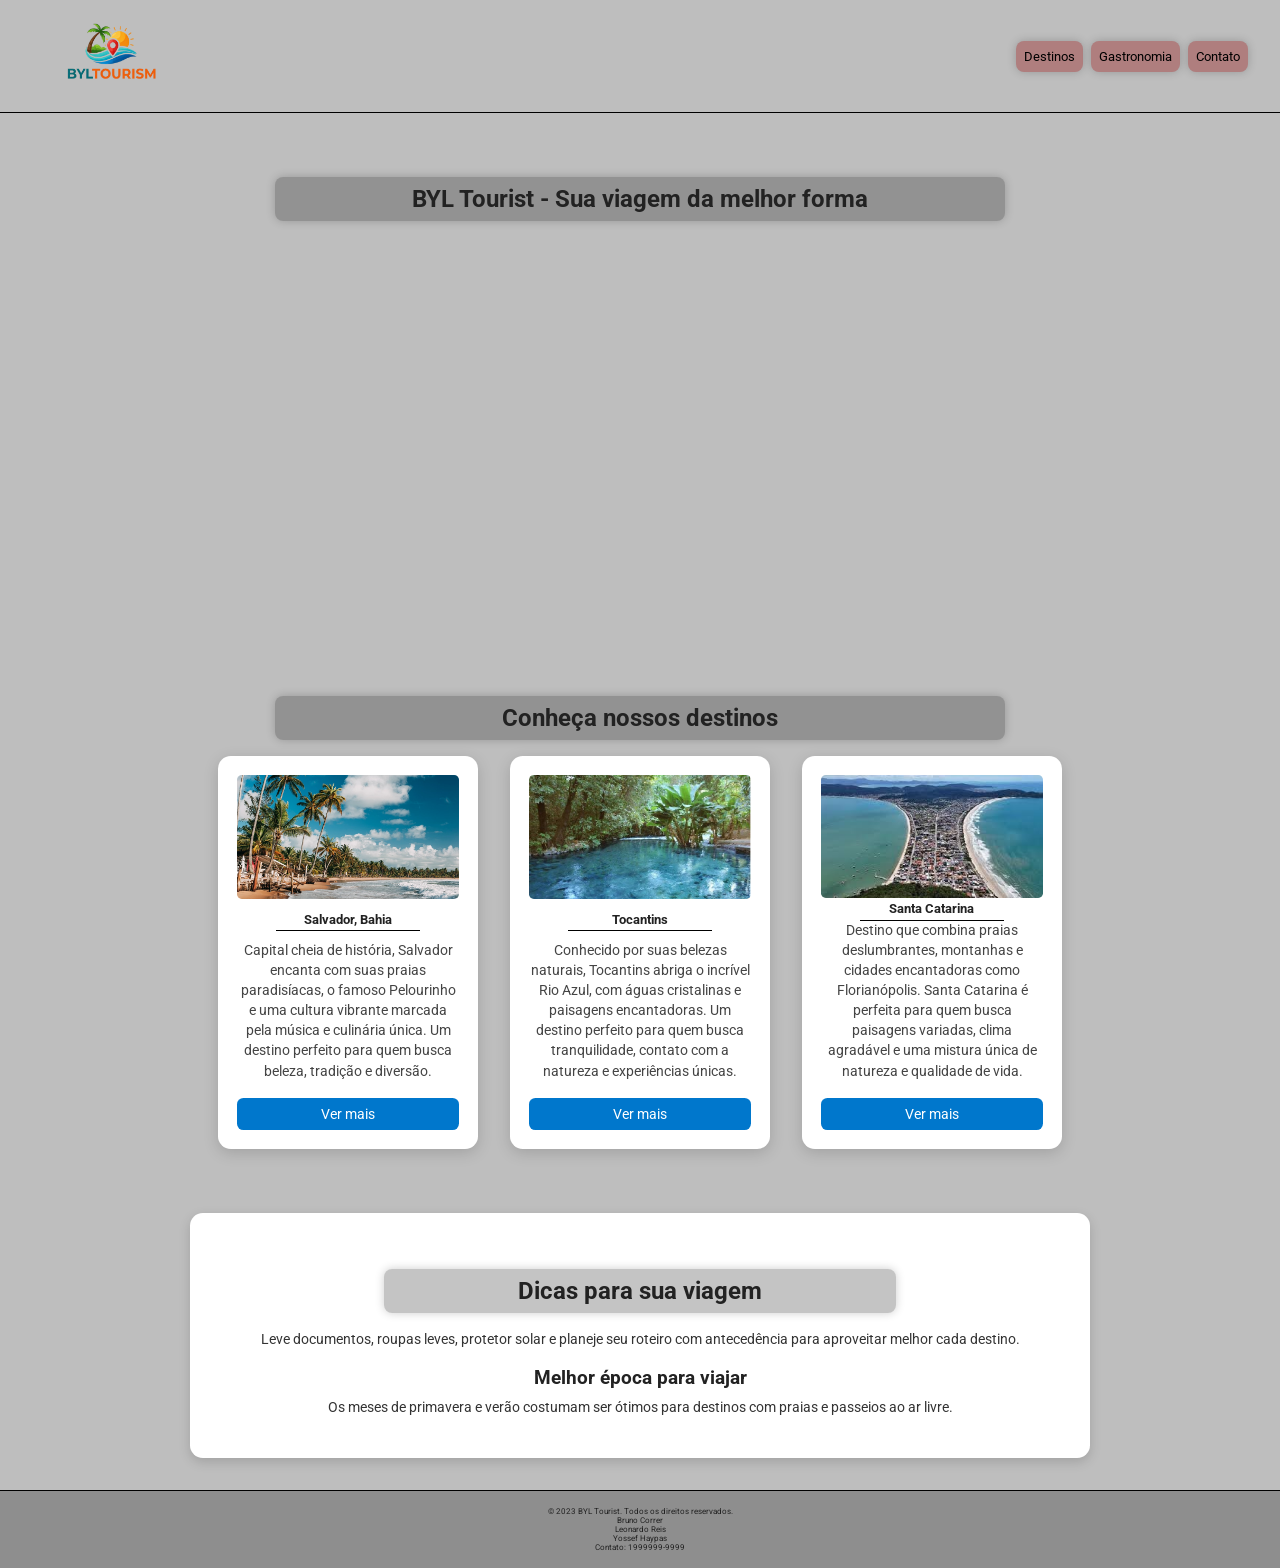
==== docs/index.html @ 33dbf090 "facilitando o deploy" ====
<!DOCTYPE html>
<html lang="en">
<head>
    <meta charset="UTF-8">
    <meta name="viewport" content="width=device-width, initial-scale=1.0">
    <title></title>
    <link rel="stylesheet" href="../base-css/reset.css">
    <link rel="stylesheet" href="../base-css/variavel.css">
    <link rel="stylesheet" href="styles.css">
    <link href="https://fonts.googleapis.com/css2?family=Roboto&display=swap" rel="stylesheet">
</head>
<body>
    <header>
        <div class="header">
            <a href="index.html"><img class="logo" src="../assets/logobyl-removebg-preview.png" alt="Logo do site"></a>
            <nav class="nav-place">
                <a class="link" href="#">Destinos</a>
                <a href="#" class="link">Gastronomia</a>
                <a href="#" class="link">Contato</a>
            </nav>
        </div>
    </header>
    <main class="main-container">
        <section class="container-one">
            <h1>BYL Tourist - Sua viagem da melhor forma</h1>
            <iframe class="video-yt" width="560" height="315" src="https://www.youtube.com/embed/yeukgKerfqM?si=RCEkjH_54XPxc_xD" title="YouTube video player" frameborder="0" allow="accelerometer; autoplay; clipboard-write; encrypted-media; gyroscope; picture-in-picture; web-share" referrerpolicy="strict-origin-when-cross-origin" allowfullscreen></iframe>
        </section>
        <section class="container-two">
            <h2>Conheça nossos destinos</h2>
            <div class="cards">
                <div class="card">
                    <img class="bahia-img" src="../assets/bahia.jpg" alt="Imagem de Salvador, Bahia">
                    <h5>Salvador, Bahia</h5>
                    <p>Capital cheia de história, Salvador encanta com suas praias paradisíacas, o famoso Pelourinho e uma cultura vibrante
                         marcada pela música e culinária única. Um destino perfeito para quem busca beleza, tradição e diversão.</p>
                         <a href="#">Ver mais</a>
                </div>
                <div class="card">
                    <img class="bahia-img" src="../assets/tocantins.jpg" alt="Imagem de tocantins">
                    <h5>Tocantins</h5>
                    <p>Conhecido por suas belezas naturais, Tocantins abriga o incrível Rio Azul, com águas cristalinas e paisagens encantadoras. Um destino perfeito para quem busca tranquilidade, contato com a natureza e experiências únicas.</p>
                        <a href="#">Ver mais</a>
                </div>
                <div class="card">
                    <img class="bahia-img" src="../assets/sc.jpg" alt="Imagem de Santa Catarina">
                    <h5>Santa Catarina</h5>
                    <p>Destino que combina praias deslumbrantes, montanhas e cidades encantadoras como Florianópolis. Santa Catarina é perfeita para quem busca paisagens variadas, clima agradável e uma mistura única de natureza e qualidade de vida.</p>
                        <a href="#">Ver mais</a>
                </div>
            </div>
        </section>
         <aside class="travel-aside">
            <h2>Dicas para sua viagem</h2>
            <p>Leve documentos, roupas leves, protetor solar e planeje seu roteiro com antecedência para aproveitar melhor cada destino.</p>

            <h3>Melhor época para viajar</h3>
            <p>Os meses de primavera e verão costumam ser ótimos para destinos com praias e passeios ao ar livre.</p>
            </aside>
    </main>
    <footer>
        <ul>
            <li>&copy; 2023 BYL Tourist. Todos os direitos reservados.</li>
            <li>Bruno Correr</li>
            <li>Leonardo Reis</li>
            <li>Yossef Haypas</li>
            <li>Contato: 1999999-9999</li>
        </ul>
    </footer>

</body>
</html>
---- docs/styles.css ----
body {
    background-color: rgba(0, 0, 0, 0.253);
    font-family: "Roboto", sans-serif;
}

/* HEADER */
header {
    border-bottom: 0.1rem solid black;
}

.header {
    display: flex;
    justify-content: space-between;
    align-items: center;
    margin: auto;
    width: 95%;
}

/* LOGO */
.logo {
    width: 10rem;
    height: 7rem;
}

/* NAV */
.nav-place {
    display: flex;
    gap: 0.5rem;
}

.link {
    background-color: rgb(175, 126, 126);
    padding: 0.5rem;
    color: black;
    border-radius: 0.5rem;
    font-size: 0.8rem;
    text-decoration: none;
    box-shadow: 0 0 10px rgba(0,0,0,0.2);
}

.link:hover {
    background-color: rgba(0, 0, 0, 0.61);
    color: white;
    transition: 0.4s;
}

/* TÍTULO */
h1, h2 {
    text-align: center;
    background-color: rgba(3, 0, 0, 0.233);
    width: 60%;
    margin: 2rem auto;
    border-radius: 0.5rem;
    padding: 0.5rem;
        box-shadow: 0 0 10px rgba(0,0,0,0.2);
}

/* SECTION 1 */
.container-one {
    padding: 2rem;
    margin: auto;
}

/* VÍDEO CENTRALIZADO E RESPONSIVO */
.video-yt {
    display: block;
    margin: 2rem auto;
    width: 80%;
    max-width: 900px;
    aspect-ratio: 16 / 9;
    border-radius: 0.5rem;
}

/* SECTION 2 */
.container-two {
    width: 95%;
    margin: auto;
    padding: 2rem 0;
}

/* TÍTULO SECTION */
.container-two h2 {
    margin-bottom: 1rem;
}

/* CONTAINER DOS CARDS */
.cards {
    display: flex;
    gap: 2rem;
    justify-content: center;
    flex-wrap: wrap;
}

/* CARD */
.card {
    width: 260px;
    min-height: 350px;
    background-color: white;
    border-radius: 0.8rem;
    padding: 1.2rem;
    box-shadow: 0 4px 15px rgba(0,0,0,0.15);
    display: flex;
    flex-direction: column;
}

/* EFEITO HOVER */
.card:hover {
    transform: scale(1.02);
    transition: 0.3s;
}
.bahia-img {
    border-radius: 0.3rem;
}
h5 {
    text-align: center;
    margin: auto;
    border-bottom: 0.1rem solid black;
    width: 65%;
    padding: 0.2rem;
}
p {
    font-size: 0.9rem;
    color: #444;
    line-height: 1.4;
    margin-bottom: 1rem;
    text-align: center;
}
.card a {
    text-decoration: none;
    background-color: #0077cc;
    color: white;
    padding: 0.5rem;
    border-radius: 0.4rem;
    text-align: center;
    font-size: 0.85rem;
}
.travel-aside {
    width: 90%;
    max-width: 900px;
    margin: 2rem auto;
    background-color: white;
    padding: 1.5rem;
    border-radius: 0.8rem;
    box-shadow: 0 4px 12px rgba(0, 0, 0, 0.15);
}

.travel-aside h2 {
    margin-bottom: 1rem;
}

.travel-aside h3 {
    margin-top: 1rem;
    margin-bottom: 0.5rem;
    text-align: center;
}

.travel-aside p {
    line-height: 1.5;
    color: #333;
}
footer {
    background-color: rgba(0, 0, 0, 0.253);
    font-size: 0.5rem;
    text-align: center;
    padding: 1rem;
    margin-top: 2rem;
    border-top: 0.1rem solid black;
}
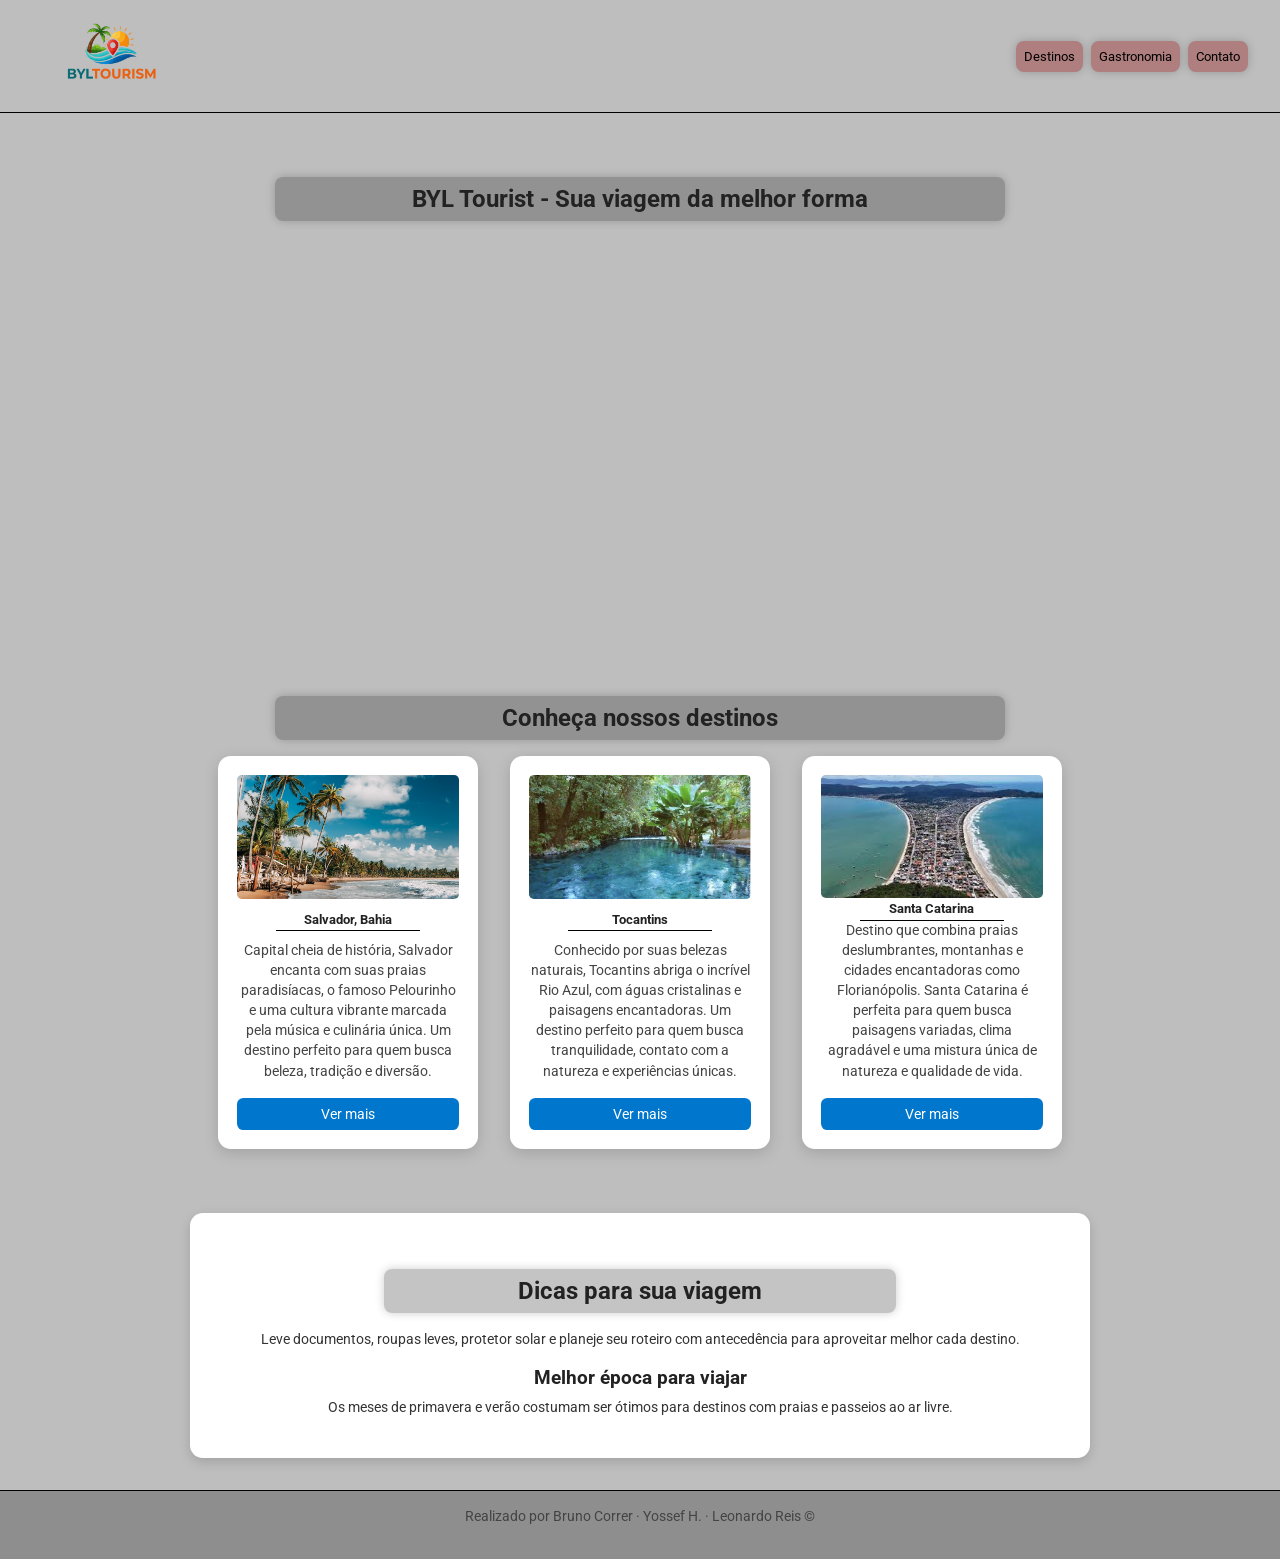
==== commit f3884dd5: "atualizando" ====
--- a/docs/index.html
+++ b/docs/index.html
@@ -1,22 +1,23 @@
 <!DOCTYPE html>
-<html lang="en">
+<html lang="pt-br">
 <head>
     <meta charset="UTF-8">
     <meta name="viewport" content="width=device-width, initial-scale=1.0">
-    <title></title>
+    <title>Home · BYL Tourism</title>
     <link rel="stylesheet" href="../base-css/reset.css">
     <link rel="stylesheet" href="../base-css/variavel.css">
     <link rel="stylesheet" href="styles.css">
+    <link rel="icon" href="assets/logobyl-removebg-preview.png" type="image/png">
     <link href="https://fonts.googleapis.com/css2?family=Roboto&display=swap" rel="stylesheet">
 </head>
 <body>
     <header>
         <div class="header">
-            <a href="index.html"><img class="logo" src="../assets/logobyl-removebg-preview.png" alt="Logo do site"></a>
+            <a href="index.html"><img class="logo" src="assets/logobyl-removebg-preview.png" alt="Logo do site"></a>
             <nav class="nav-place">
                 <a class="link" href="#">Destinos</a>
                 <a href="#" class="link">Gastronomia</a>
-                <a href="#" class="link">Contato</a>
+                <a href="contato.html" class="link">Contato</a>
             </nav>
         </div>
     </header>
@@ -29,20 +30,20 @@
             <h2>Conheça nossos destinos</h2>
             <div class="cards">
                 <div class="card">
-                    <img class="bahia-img" src="../assets/bahia.jpg" alt="Imagem de Salvador, Bahia">
+                    <img class="bahia-img" src="assets/bahia.jpg" alt="Imagem de Salvador, Bahia">
                     <h5>Salvador, Bahia</h5>
                     <p>Capital cheia de história, Salvador encanta com suas praias paradisíacas, o famoso Pelourinho e uma cultura vibrante
                          marcada pela música e culinária única. Um destino perfeito para quem busca beleza, tradição e diversão.</p>
                          <a href="#">Ver mais</a>
                 </div>
                 <div class="card">
-                    <img class="bahia-img" src="../assets/tocantins.jpg" alt="Imagem de tocantins">
+                    <img class="bahia-img" src="assets/tocantins.jpg" alt="Imagem de tocantins">
                     <h5>Tocantins</h5>
                     <p>Conhecido por suas belezas naturais, Tocantins abriga o incrível Rio Azul, com águas cristalinas e paisagens encantadoras. Um destino perfeito para quem busca tranquilidade, contato com a natureza e experiências únicas.</p>
                         <a href="#">Ver mais</a>
                 </div>
                 <div class="card">
-                    <img class="bahia-img" src="../assets/sc.jpg" alt="Imagem de Santa Catarina">
+                    <img class="bahia-img" src="assets/sc.jpg" alt="Imagem de Santa Catarina">
                     <h5>Santa Catarina</h5>
                     <p>Destino que combina praias deslumbrantes, montanhas e cidades encantadoras como Florianópolis. Santa Catarina é perfeita para quem busca paisagens variadas, clima agradável e uma mistura única de natureza e qualidade de vida.</p>
                         <a href="#">Ver mais</a>
@@ -57,15 +58,10 @@
             <p>Os meses de primavera e verão costumam ser ótimos para destinos com praias e passeios ao ar livre.</p>
             </aside>
     </main>
-    <footer>
-        <ul>
-            <li>&copy; 2023 BYL Tourist. Todos os direitos reservados.</li>
-            <li>Bruno Correr</li>
-            <li>Leonardo Reis</li>
-            <li>Yossef Haypas</li>
-            <li>Contato: 1999999-9999</li>
-        </ul>
+   <footer class="footer">
+        <p class="footer-texte">
+            Realizado por <span class="footer-names">  Bruno Correr · Yossef H. · Leonardo Reis</span> © 
+        </p>
     </footer>
-
 </body>
 </html>
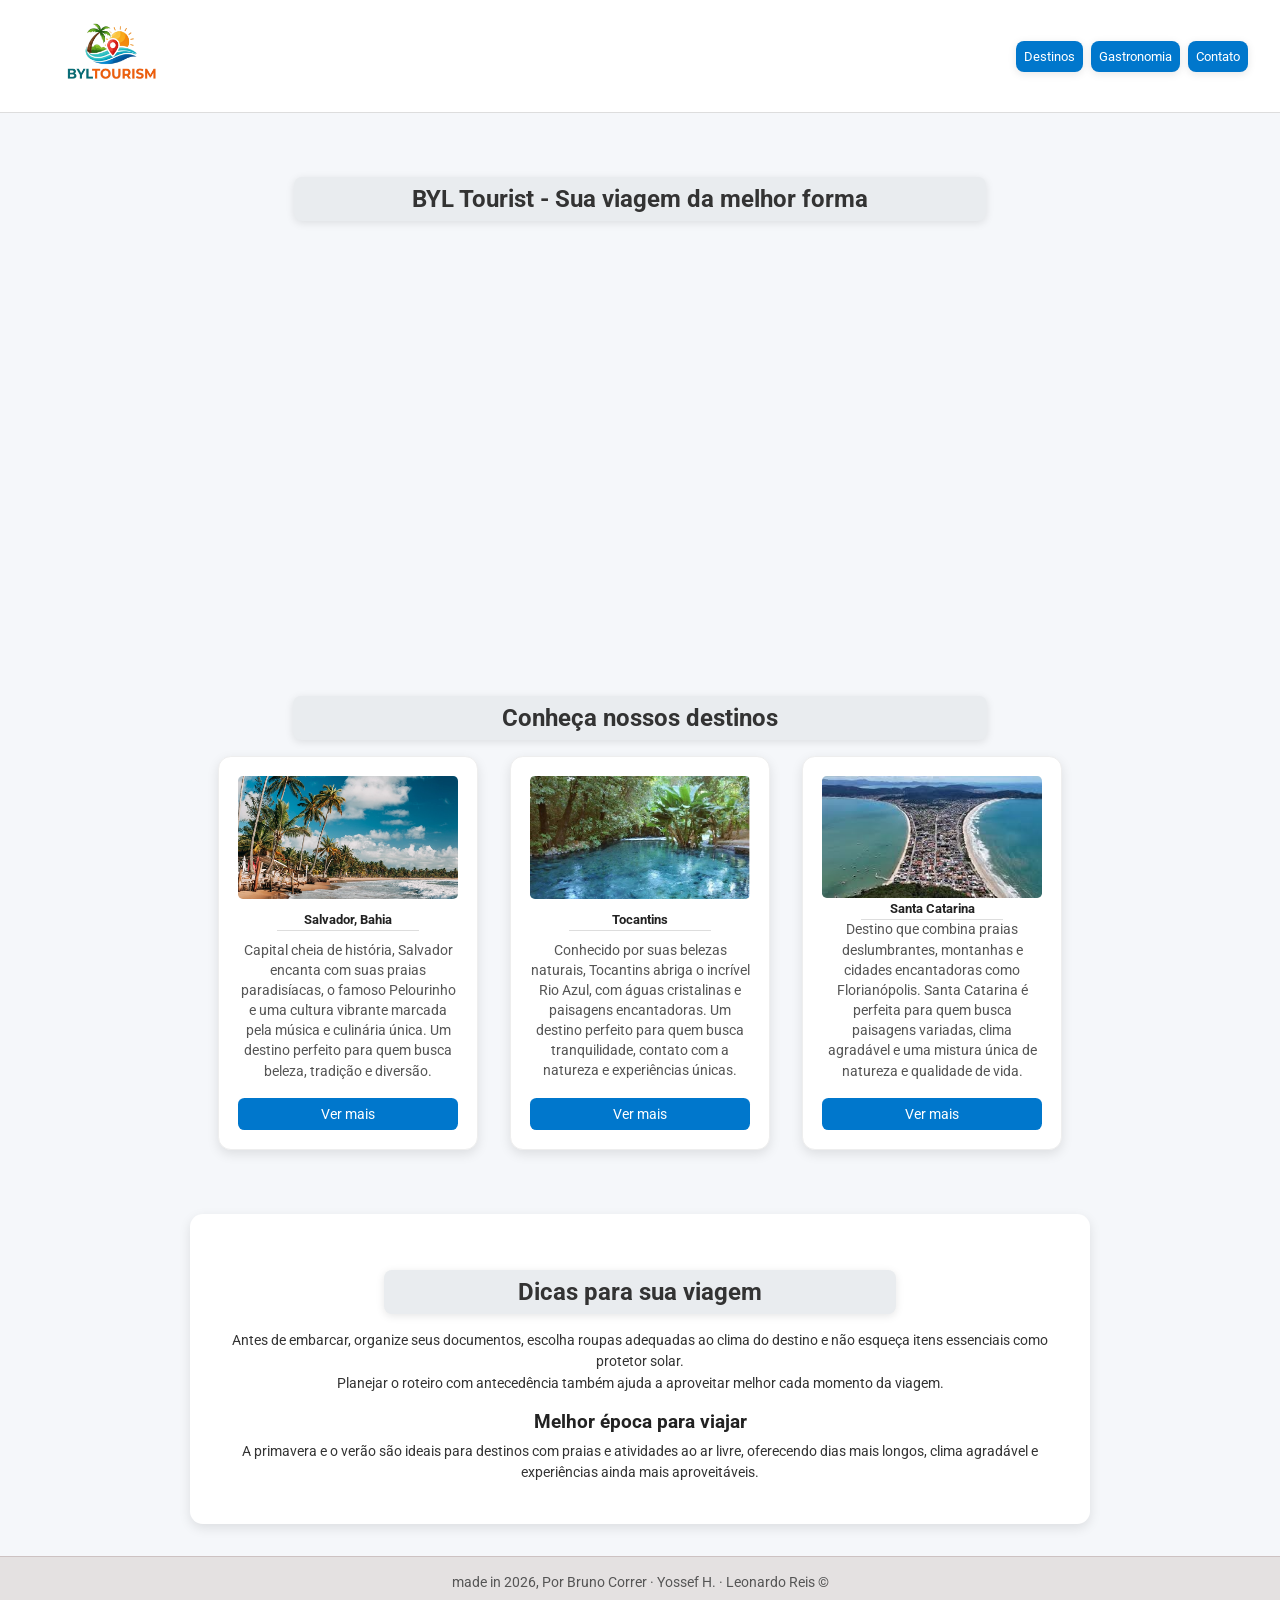
==== commit 4cc51386: "Mudanças no Index.contato e style. mais bonito e claro" ====
--- a/docs/index.html
+++ b/docs/index.html
@@ -52,15 +52,13 @@
         </section>
          <aside class="travel-aside">
             <h2>Dicas para sua viagem</h2>
-            <p>Leve documentos, roupas leves, protetor solar e planeje seu roteiro com antecedência para aproveitar melhor cada destino.</p>
-
-            <h3>Melhor época para viajar</h3>
-            <p>Os meses de primavera e verão costumam ser ótimos para destinos com praias e passeios ao ar livre.</p>
+            <p> Antes de embarcar, organize seus documentos, escolha roupas adequadas ao clima do destino e não esqueça itens essenciais como protetor solar.<br> Planejar o roteiro com antecedência também ajuda a aproveitar melhor cada momento da viagem.<h3>Melhor época para viajar</h3>
+            <p>A primavera e o verão são ideais para destinos com praias e atividades ao ar livre, oferecendo dias mais longos, clima agradável e experiências ainda mais aproveitáveis.</p>
             </aside>
     </main>
    <footer class="footer">
         <p class="footer-texte">
-            Realizado por <span class="footer-names">  Bruno Correr · Yossef H. · Leonardo Reis</span> © 
+            made in <span class="footer-names">  2026, Por Bruno Correr · Yossef H. · Leonardo Reis</span> © 
         </p>
     </footer>
 </body>
--- a/docs/styles.css
+++ b/docs/styles.css
@@ -1,11 +1,11 @@
 body {
-    background-color: rgba(0, 0, 0, 0.253);
+    background-color: #f5f7fa;
     font-family: "Roboto", sans-serif;
 }
 
-/* HEADER */
 header {
-    border-bottom: 0.1rem solid black;
+    background-color: white;
+    border-bottom: 1px solid #ddd;
 }
 
 .header {
@@ -16,52 +16,47 @@
     width: 95%;
 }
 
-/* LOGO */
 .logo {
     width: 10rem;
     height: 7rem;
 }
 
-/* NAV */
 .nav-place {
     display: flex;
     gap: 0.5rem;
 }
 
 .link {
-    background-color: rgb(175, 126, 126);
-    padding: 0.5rem;
-    color: black;
+    background-color: #0077cc;
+    padding: 0.5rem;
+    color: white;
     border-radius: 0.5rem;
     font-size: 0.8rem;
     text-decoration: none;
-    box-shadow: 0 0 10px rgba(0,0,0,0.2);
+    box-shadow: 0 2px 8px rgba(0,0,0,0.1);
 }
 
 .link:hover {
-    background-color: rgba(0, 0, 0, 0.61);
-    color: white;
-    transition: 0.4s;
-}
-
-/* TÍTULO */
+    background-color: #005fa3;
+    transition: 0.3s;
+}
+
 h1, h2 {
     text-align: center;
-    background-color: rgba(3, 0, 0, 0.233);
+    background-color: #e9ecef;
     width: 60%;
     margin: 2rem auto;
     border-radius: 0.5rem;
     padding: 0.5rem;
-        box-shadow: 0 0 10px rgba(0,0,0,0.2);
-}
-
-/* SECTION 1 */
+    color: #333;
+    box-shadow: 0 2px 8px rgba(0,0,0,0.1);
+}
+
 .container-one {
     padding: 2rem;
     margin: auto;
 }
 
-/* VÍDEO CENTRALIZADO E RESPONSIVO */
 .video-yt {
     display: block;
     margin: 2rem auto;
@@ -71,19 +66,16 @@
     border-radius: 0.5rem;
 }
 
-/* SECTION 2 */
 .container-two {
     width: 95%;
     margin: auto;
     padding: 2rem 0;
 }
 
-/* TÍTULO SECTION */
 .container-two h2 {
     margin-bottom: 1rem;
 }
 
-/* CONTAINER DOS CARDS */
 .cards {
     display: flex;
     gap: 2rem;
@@ -91,40 +83,43 @@
     flex-wrap: wrap;
 }
 
-/* CARD */
 .card {
     width: 260px;
     min-height: 350px;
-    background-color: white;
+    background-color: #ffffff;
     border-radius: 0.8rem;
     padding: 1.2rem;
-    box-shadow: 0 4px 15px rgba(0,0,0,0.15);
+    box-shadow: 0 4px 12px rgba(0,0,0,0.1);
     display: flex;
     flex-direction: column;
-}
-
-/* EFEITO HOVER */
+    border: 1px solid #eee;
+}
+
 .card:hover {
     transform: scale(1.02);
     transition: 0.3s;
 }
+
 .bahia-img {
     border-radius: 0.3rem;
 }
+
 h5 {
     text-align: center;
     margin: auto;
-    border-bottom: 0.1rem solid black;
+    border-bottom: 1px solid #ddd;
     width: 65%;
     padding: 0.2rem;
 }
+
 p {
     font-size: 0.9rem;
-    color: #444;
+    color: #555;
     line-height: 1.4;
     margin-bottom: 1rem;
     text-align: center;
 }
+
 .card a {
     text-decoration: none;
     background-color: #0077cc;
@@ -134,14 +129,15 @@
     text-align: center;
     font-size: 0.85rem;
 }
+
 .travel-aside {
     width: 90%;
     max-width: 900px;
     margin: 2rem auto;
-    background-color: white;
+    background-color: #ffffff;
     padding: 1.5rem;
     border-radius: 0.8rem;
-    box-shadow: 0 4px 12px rgba(0, 0, 0, 0.15);
+    box-shadow: 0 4px 12px rgba(0, 0, 0, 0.1);
 }
 
 .travel-aside h2 {
@@ -158,11 +154,92 @@
     line-height: 1.5;
     color: #333;
 }
+
 footer {
-    background-color: rgba(0, 0, 0, 0.253);
-    font-size: 0.5rem;
+    background-color: #e4e1e1;
+    font-size: 0.6rem;
     text-align: center;
     padding: 1rem;
     margin-top: 2rem;
-    border-top: 0.1rem solid black;
+    border-top: 1px solid #cdc2c2;
+    color: #555;
+}
+
+.main-container {
+    width: 95%;
+    margin: auto;
+}
+
+.container {
+    display: flex;
+    justify-content: center;
+    align-items: center;
+}
+
+.contact-form {
+    background-color: #ffffff;
+    padding: 2rem;
+    border-radius: 0.8rem;
+    box-shadow: 0 4px 12px rgba(0,0,0,0.1);
+    width: 100%;
+    max-width: 700px;
+}
+
+.row {
+    display: flex;
+    gap: 1rem;
+    margin-bottom: 1rem;
+}
+
+.field {
+    display: flex;
+    flex-direction: column;
+    flex: 1;
+}
+
+input, select, textarea {
+    padding: 0.5rem;
+    border-radius: 0.4rem;
+    border: 1px solid #ccc;
+    background-color: #f9f9f9;
+}
+
+.radio-group {
+    display: flex;
+    gap: 1rem;
+    margin-top: 0.3rem;
+}
+
+/* BOTÕES AJUSTADOS */
+.actions {
+    display: flex;
+    justify-content: flex-end;
+    gap: 1rem;
+    margin-top: 1.5rem;
+}
+.btn-reset,
+.btn-submit {
+    padding: 0.4rem 1rem;
+    border-radius: 0.4rem;
+    border: none;
+    cursor: pointer;
+    font-size: 0.8rem;
+    transition: 0.3s;
+}
+.btn-reset {
+    background-color: #e0e0e0;
+    color: #333;
+}
+
+.btn-reset:hover {
+    background-color: #cfcfcf;
+}
+
+.btn-submit {
+    background-color: #0077cc;
+    color: white;
+}
+
+.btn-submit:hover {
+    background-color: #005fa3;
 }
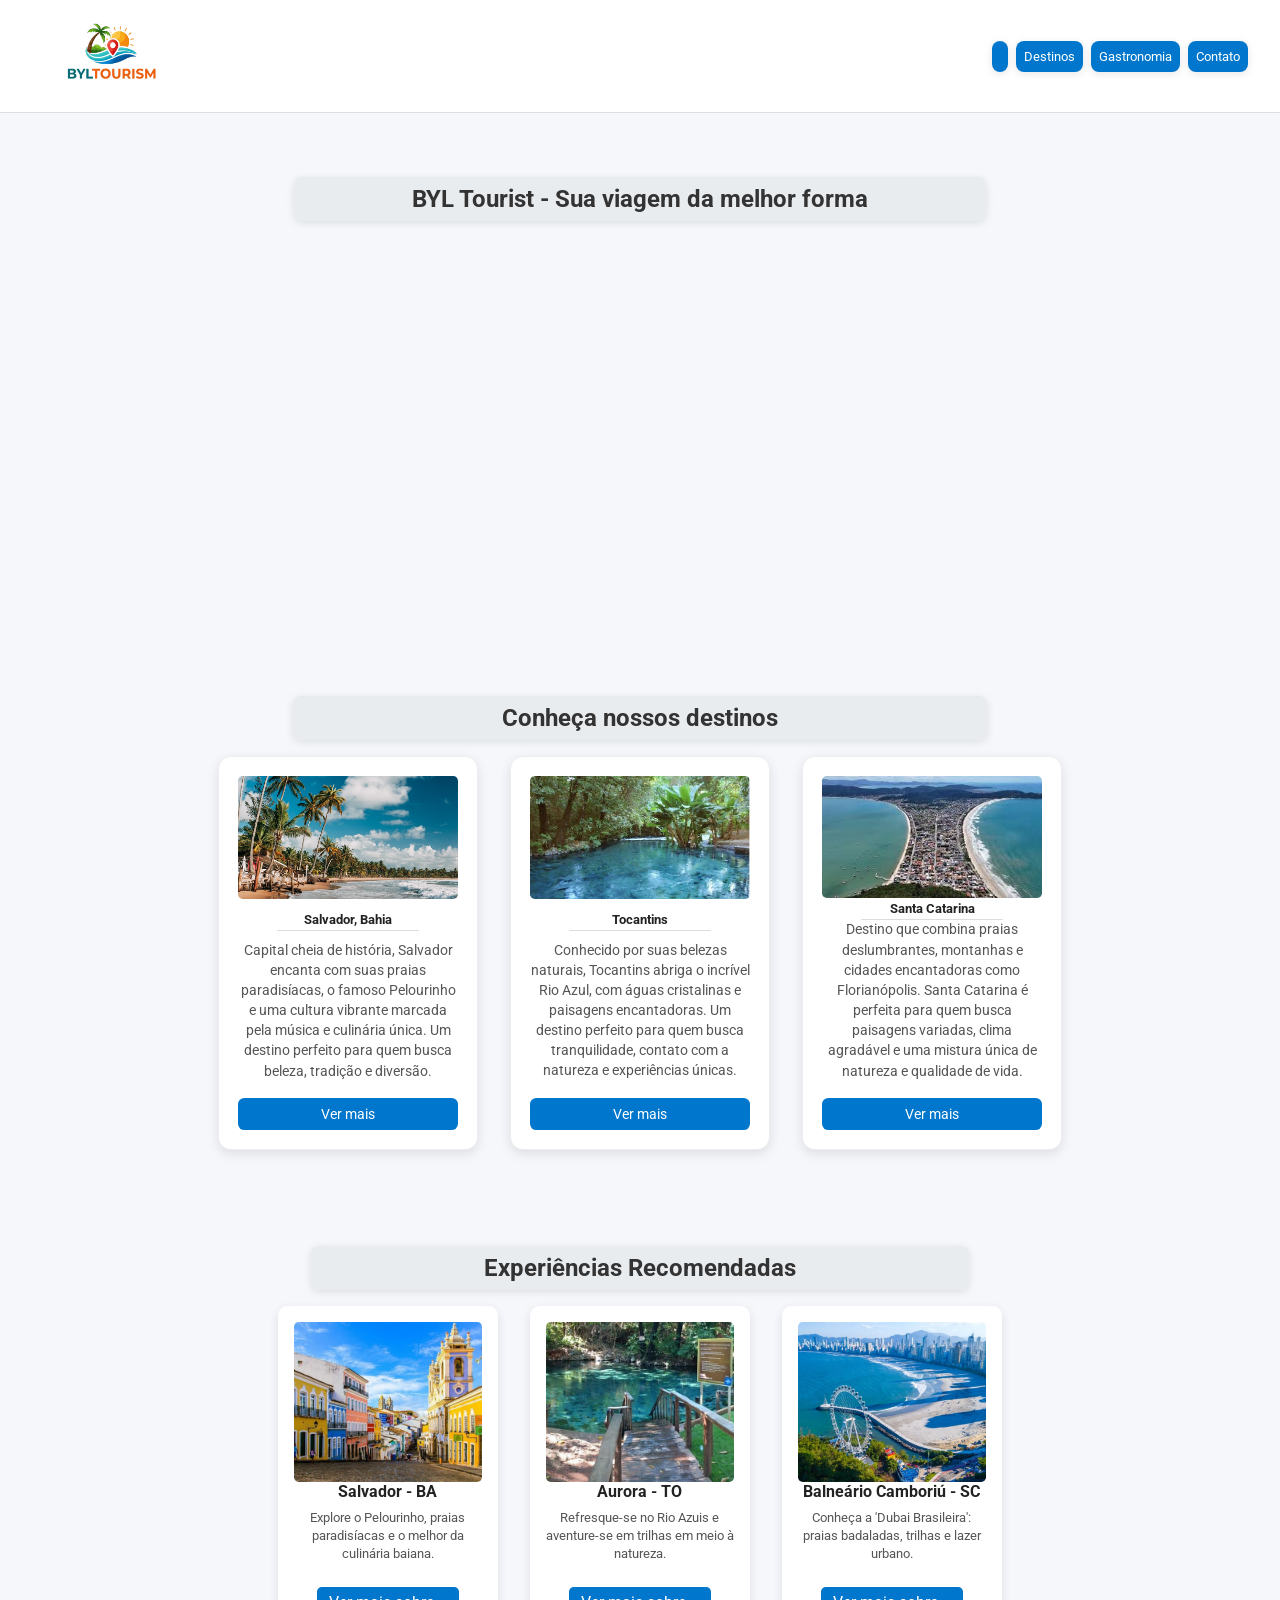
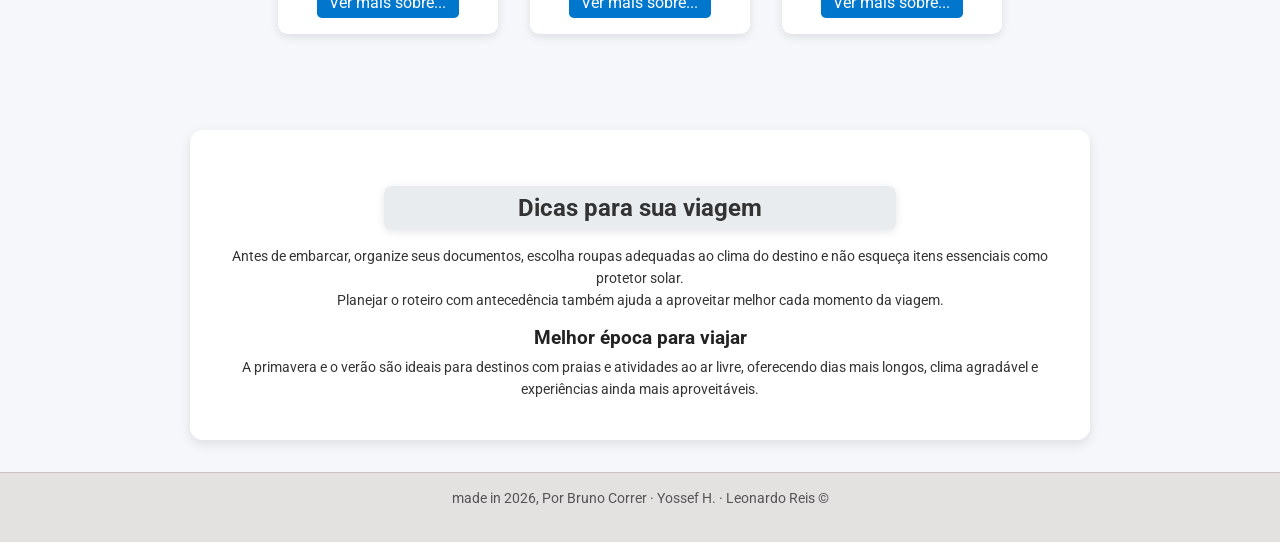
==== commit d5c0b8b9: "Atualização de Paginas ( Gatronomeia - Destinos ) Adicão de novos Cards ( Experiencias )" ====
--- a/docs/index.html
+++ b/docs/index.html
@@ -15,9 +15,11 @@
         <div class="header">
             <a href="index.html"><img class="logo" src="assets/logobyl-removebg-preview.png" alt="Logo do site"></a>
             <nav class="nav-place">
-                <a class="link" href="#">Destinos</a>
-                <a href="#" class="link">Gastronomia</a>
+                <a class="link" href="#"></a>
+                <a href="destinos.html" class="link">Destinos</a>
+                <a href="gastronomia.html" class="link">Gastronomia</a>
                 <a href="contato.html" class="link">Contato</a>
+                
             </nav>
         </div>
     </header>
@@ -48,6 +50,34 @@
                     <p>Destino que combina praias deslumbrantes, montanhas e cidades encantadoras como Florianópolis. Santa Catarina é perfeita para quem busca paisagens variadas, clima agradável e uma mistura única de natureza e qualidade de vida.</p>
                         <a href="#">Ver mais</a>
                 </div>
+                <section class="experiencias">
+    <h2>Experiências Recomendadas</h2>
+
+    <div class="cards">
+        <div class="card-exp">
+            <img class="ba-img" src="assets/ba .jpg" alt="Imagem Pelourinho Bahia">
+            <h4>Salvador - BA</h4>
+            <p>Explore o Pelourinho, praias paradisíacas e o melhor da culinária baiana.</p>
+            <a href="destinos.html">Ver mais sobre...</a>
+        </div>
+
+        <div class="cards">
+            <div class="card-exp">
+            <img class="to-img" src="assets/rio-azull.jpg" alt="Imagem Rio Azul Tocantins">
+            <h4>Aurora - TO</h4>
+            <p>Refresque-se no Rio Azuis e aventure-se em trilhas em meio à natureza.</p>
+            <a href="destinos.html">Ver mais sobre...</a>
+        </div>
+
+        <div class="cards">
+             <div class="card-exp">
+            <img class="sc-img" src="assets/sc .webp" alt="Imagem Rio Azul Tocantins">
+            <h4>Balneário Camboriú - SC</h4>
+            <p>Conheça a 'Dubai Brasileira': praias badaladas, trilhas e lazer urbano.</p>
+            <a href="destinos.html">Ver mais sobre...</a>
+        </div>
+    </div>
+</section>
             </div>
         </section>
          <aside class="travel-aside">
--- a/docs/styles.css
+++ b/docs/styles.css
@@ -230,11 +230,9 @@
     background-color: #e0e0e0;
     color: #333;
 }
-
 .btn-reset:hover {
     background-color: #cfcfcf;
 }
-
 .btn-submit {
     background-color: #0077cc;
     color: white;
@@ -242,4 +240,58 @@
 
 .btn-submit:hover {
     background-color: #005fa3;
+}
+.experiencias {
+    width: 95%;
+    margin: 2rem auto;
+}
+.cards-experiencias {
+    display: flex;
+    justify-content: center;
+    gap: 1.5rem;
+    flex-wrap: wrap;
+}
+.card-exp {
+    background-color: white;
+    padding: 1rem;
+    border-radius: 0.6rem;
+    width: 220px;
+    text-align: center;
+    box-shadow: 0 3px 10px rgba(0,0,0,0.1);
+}
+
+.card-exp h4 {
+    margin-bottom: 0.5rem;
+}
+
+.card-exp p {
+    font-size: 0.8rem;
+}
+
+.card-exp a {
+    display: inline-block;
+    margin-top: 0.5rem;
+    background-color: #0077cc;
+    color: white;
+    padding: 0.4rem 0.8rem;
+    border-radius: 0.3rem;
+    text-decoration: none;
+}
+.ba-img {
+    width: 100%;
+    height: 160px;
+    object-fit: cover;
+    border-radius: 0.3rem;
+}
+.to-img {
+    width: 100%;
+    height: 160px;
+    object-fit: cover;
+    border-radius: 0.3rem;
+}
+.sc-img {
+width: 100%;
+    height: 160px;
+    object-fit: cover;
+    border-radius: 0.3rem;
 }
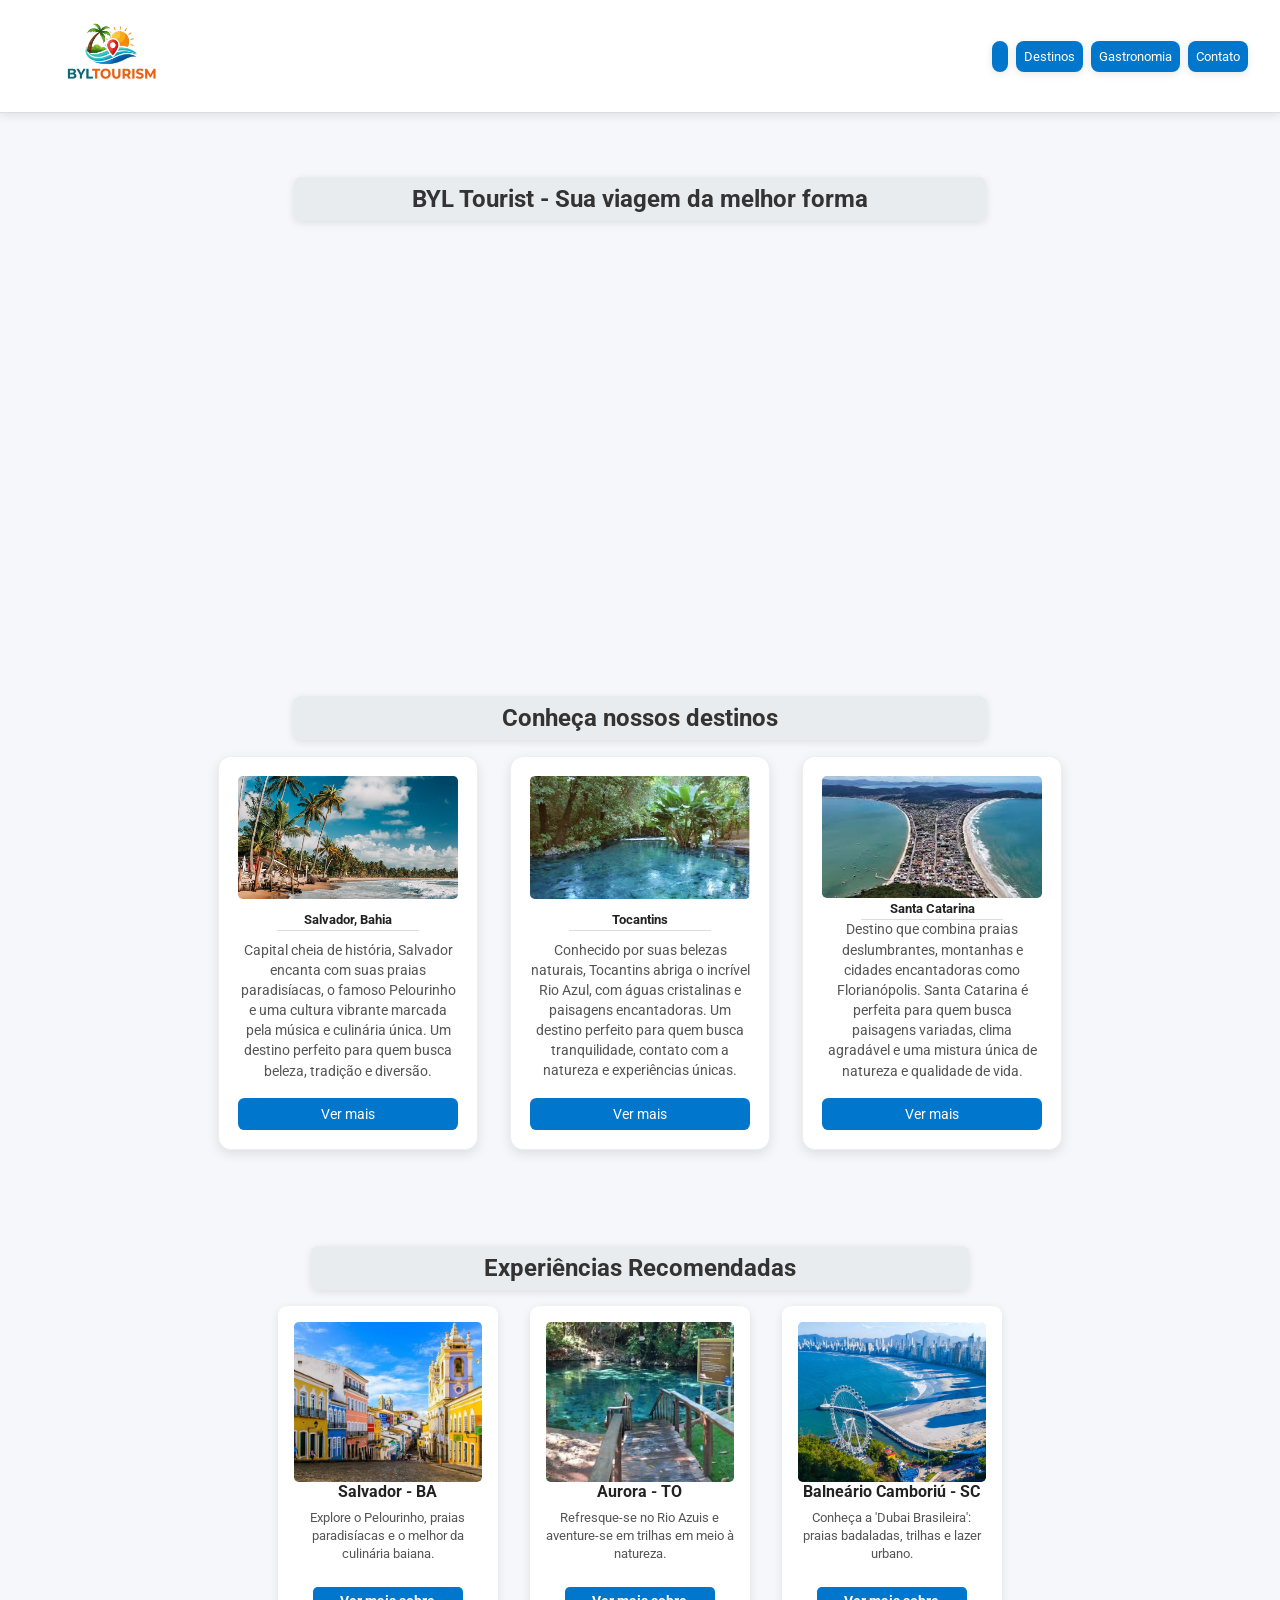
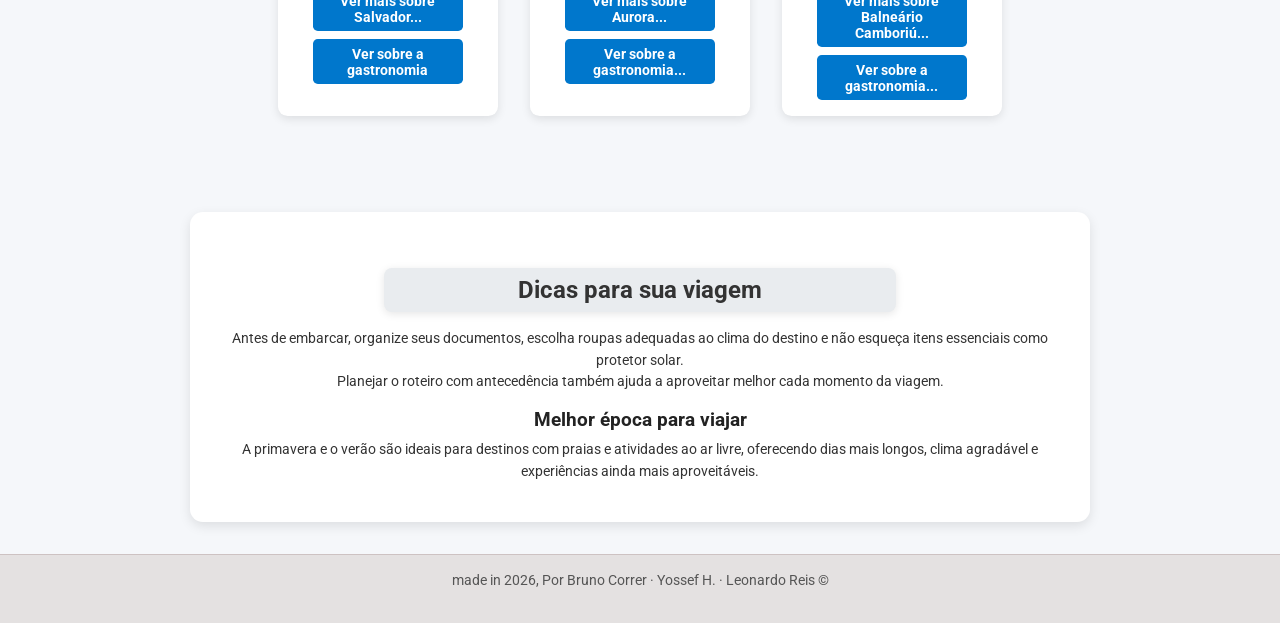
==== commit fbbdb5ac: "Finalização da gastronomia" ====
--- a/docs/index.html
+++ b/docs/index.html
@@ -55,26 +55,29 @@
 
     <div class="cards">
         <div class="card-exp">
-            <img class="ba-img" src="assets/ba .jpg" alt="Imagem Pelourinho Bahia">
+            <img class="ba-img" src="assets/ba.jpg" alt="Imagem Bahia">
             <h4>Salvador - BA</h4>
             <p>Explore o Pelourinho, praias paradisíacas e o melhor da culinária baiana.</p>
-            <a href="destinos.html">Ver mais sobre...</a>
+            <a href="destinos.html" class="btn-card">Ver mais sobre Salvador...</a>
+            <a href="gastronomia.html" class="btn-card">Ver sobre a gastronomia</a>
         </div>
 
         <div class="cards">
             <div class="card-exp">
-            <img class="to-img" src="assets/rio-azull.jpg" alt="Imagem Rio Azul Tocantins">
+            <img class="to-img" src="assets/rio-azull.jpg" alt="Imagem TO">
             <h4>Aurora - TO</h4>
             <p>Refresque-se no Rio Azuis e aventure-se em trilhas em meio à natureza.</p>
-            <a href="destinos.html">Ver mais sobre...</a>
+            <a href="destinos.html" class="btn-card">Ver mais sobre Aurora...</a>
+            <a href="gastronomia.html" class="btn-card">Ver sobre a gastronomia...</a>
         </div>
 
         <div class="cards">
              <div class="card-exp">
-            <img class="sc-img" src="assets/sc .webp" alt="Imagem Rio Azul Tocantins">
+            <img class="sc-img" src="assets/sc .webp" alt="Imagem SC">
             <h4>Balneário Camboriú - SC</h4>
             <p>Conheça a 'Dubai Brasileira': praias badaladas, trilhas e lazer urbano.</p>
-            <a href="destinos.html">Ver mais sobre...</a>
+            <a href="destinos.html" class="btn-card">Ver mais sobre Balneário Camboriú...</a>
+            <a href="gastronomia.html" class="btn-card">Ver sobre a gastronomia...</a>
         </div>
     </div>
 </section>
--- a/docs/styles.css
+++ b/docs/styles.css
@@ -4,6 +4,9 @@
 }
 
 header {
+    position: sticky; /* deixa o topo (menu) em cima, se caso descer a pagina*/
+    top: 0;
+    z-index: 1000; /* fica por cima de outras coisa*/
     background-color: white;
     border-bottom: 1px solid #ddd;
 }
@@ -75,14 +78,12 @@
 .container-two h2 {
     margin-bottom: 1rem;
 }
-
 .cards {
     display: flex;
     gap: 2rem;
     justify-content: center;
     flex-wrap: wrap;
 }
-
 .card {
     width: 260px;
     min-height: 350px;
@@ -94,16 +95,16 @@
     flex-direction: column;
     border: 1px solid #eee;
 }
-
 .card:hover {
     transform: scale(1.02);
     transition: 0.3s;
 }
-
+.btn-card:hover {
+    background-color: #0056b3;
+}
 .bahia-img {
     border-radius: 0.3rem;
 }
-
 h5 {
     text-align: center;
     margin: auto;
@@ -111,7 +112,6 @@
     width: 65%;
     padding: 0.2rem;
 }
-
 p {
     font-size: 0.9rem;
     color: #555;
@@ -119,7 +119,6 @@
     margin-bottom: 1rem;
     text-align: center;
 }
-
 .card a {
     text-decoration: none;
     background-color: #0077cc;
@@ -139,22 +138,18 @@
     border-radius: 0.8rem;
     box-shadow: 0 4px 12px rgba(0, 0, 0, 0.1);
 }
-
 .travel-aside h2 {
     margin-bottom: 1rem;
 }
-
 .travel-aside h3 {
     margin-top: 1rem;
     margin-bottom: 0.5rem;
     text-align: center;
 }
-
 .travel-aside p {
     line-height: 1.5;
     color: #333;
 }
-
 footer {
     background-color: #e4e1e1;
     font-size: 0.6rem;
@@ -164,18 +159,15 @@
     border-top: 1px solid #cdc2c2;
     color: #555;
 }
-
 .main-container {
     width: 95%;
     margin: auto;
 }
-
 .container {
     display: flex;
     justify-content: center;
     align-items: center;
 }
-
 .contact-form {
     background-color: #ffffff;
     padding: 2rem;
@@ -184,19 +176,16 @@
     width: 100%;
     max-width: 700px;
 }
-
 .row {
     display: flex;
     gap: 1rem;
     margin-bottom: 1rem;
 }
-
 .field {
     display: flex;
     flex-direction: column;
     flex: 1;
 }
-
 input, select, textarea {
     padding: 0.5rem;
     border-radius: 0.4rem;
@@ -209,8 +198,6 @@
     gap: 1rem;
     margin-top: 0.3rem;
 }
-
-/* BOTÕES AJUSTADOS */
 .actions {
     display: flex;
     justify-content: flex-end;
@@ -294,4 +281,119 @@
     height: 160px;
     object-fit: cover;
     border-radius: 0.3rem;
+}
+header {
+    position: sticky;
+    top: 0;
+    width: 100%;
+    background-color: #fff;
+    z-index: 1000;
+    box-shadow: 0 2px 10px rgba(0, 0, 0, 0.1);
+}
+
+.gastronomia-main {
+    max-width: 1200px;
+    margin: 40px auto;
+    padding: 0 20px;
+}
+
+.bloco-titulo {
+    background-color: transparent;
+    padding: 20px;
+    border-radius: 12px;
+    text-align: center;
+    margin-bottom: 40px;
+}
+
+.bloco-titulo h1 {
+    font-size: 2.2rem;
+    font-weight: bold;
+    color: #333;
+}
+
+.bloco-item {
+    display: flex;
+    align-items: center;
+    background-color: #fff;
+    border-radius: 15px;
+    margin-bottom: 50px;
+    box-shadow: 0 5px 15px rgba(0, 0, 0, 0.08);
+    overflow: hidden;
+    border: 1px solid #eee;
+}
+
+.bloco-item.reverse {
+    flex-direction: row-reverse;
+}
+
+.tag-destino {
+    display: inline-block;
+    background-color: #007bff;
+    color: white;
+    padding: 4px 12px;
+    border-radius: 20px;
+    font-size: 0.85rem;
+    margin-bottom: 10px;
+    font-weight: bold;
+}
+
+.coluna-texto {
+    flex: 1;
+    padding: 40px;
+}
+
+.coluna-texto h2 {
+    font-size: 1.8rem;
+    color: #222;
+    margin-bottom: 15px;
+}
+
+.coluna-texto p {
+    font-size: 1.05rem;
+    line-height: 1.7;
+    color: #555;
+    text-align: justify;
+}
+
+.coluna-imagem {
+    flex: 1;
+    height: 380px;
+}
+
+.coluna-imagem img {
+    width: 100%;
+    height: 100%;
+    object-fit: cover;
+}
+
+@media (max-width: 768px) {
+    .bloco-item, .bloco-item.reverse {
+        flex-direction: column;
+        text-align: center;
+    }
+
+    .coluna-imagem {
+        height: 250px;
+        width: 100%;
+    }
+}
+.botoes-card {
+    display: flex;
+    flex-direction: column; 
+    gap: 10px; 
+    align-items: center;
+    margin-top: 15px;
+    padding-bottom: 20px;
+}
+.btn-card {
+    background-color: #007bff;
+    color: white;
+    padding: 10px 15px;
+    border-radius: 8px;
+    text-decoration: none;
+    font-size: 0.85rem;
+    font-weight: bold;
+    width: 80%;
+    text-align: center;
+    transition: background 0.3s;
 }
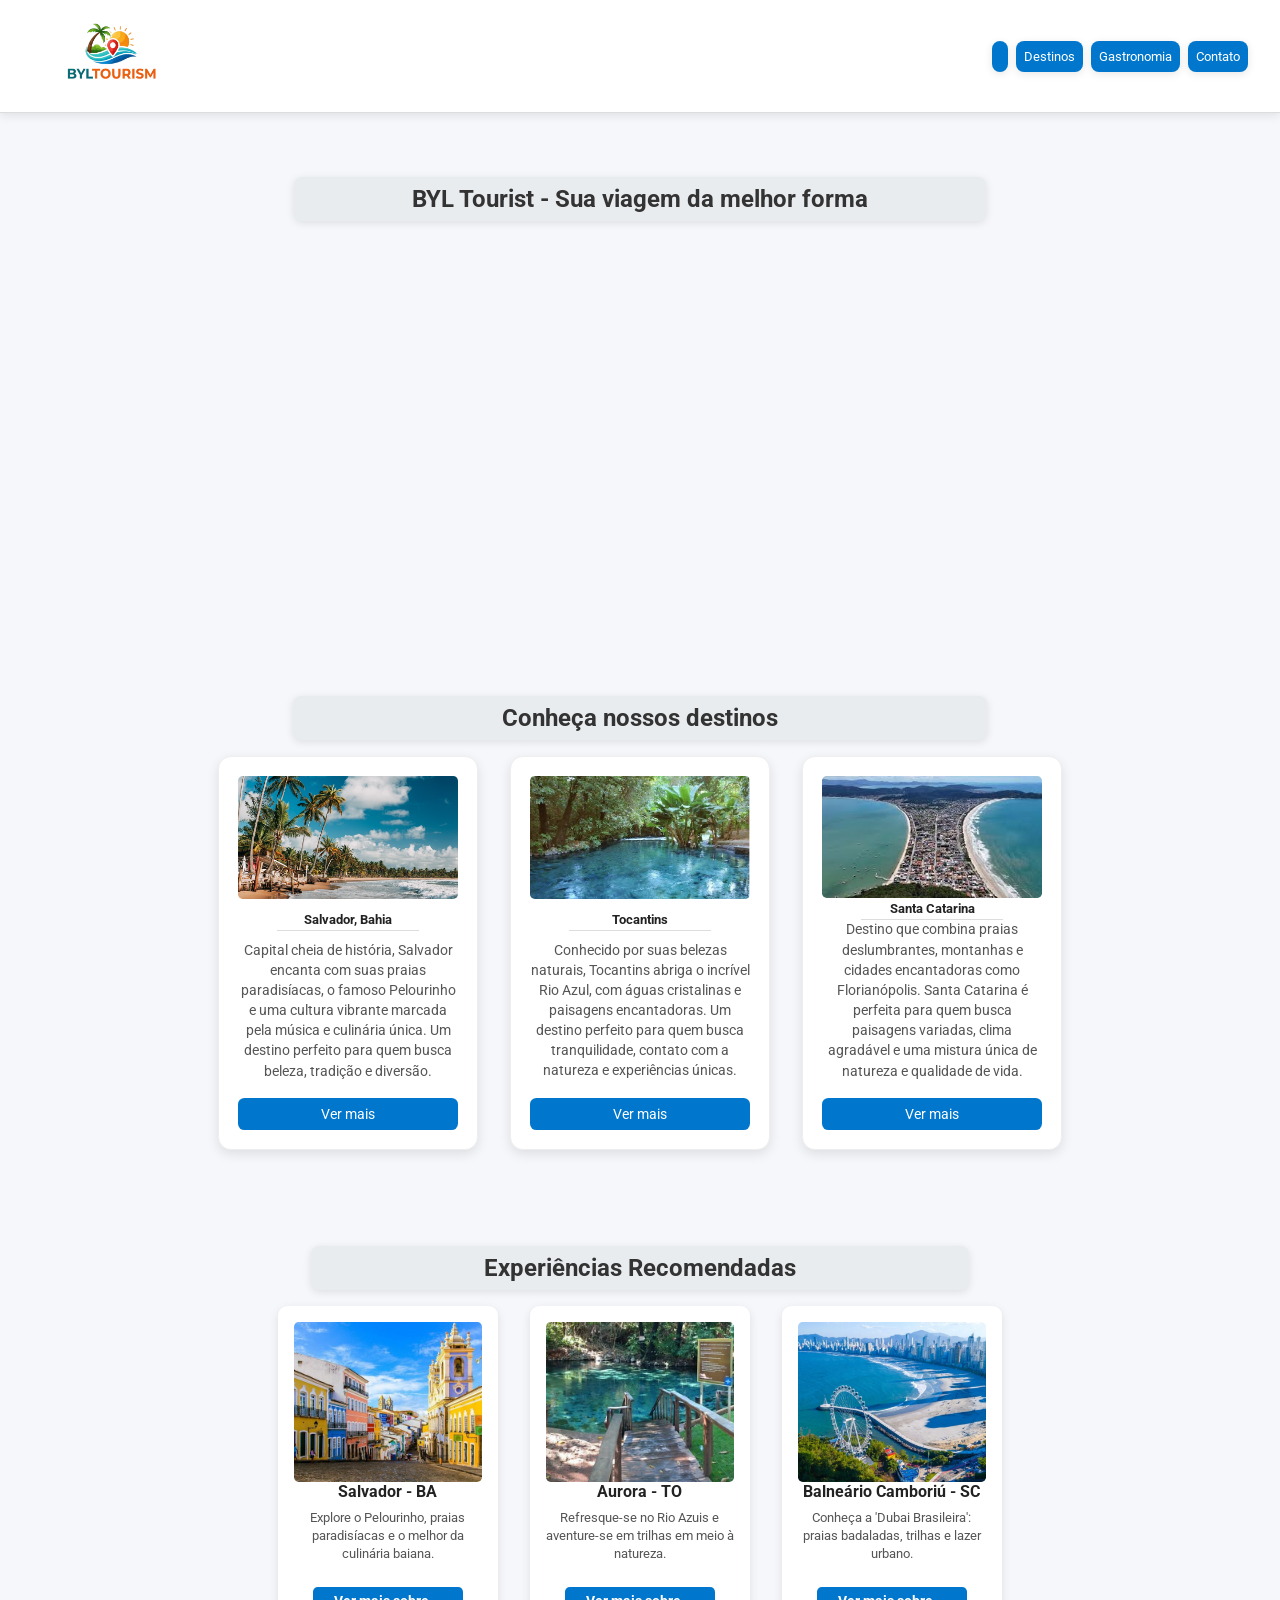
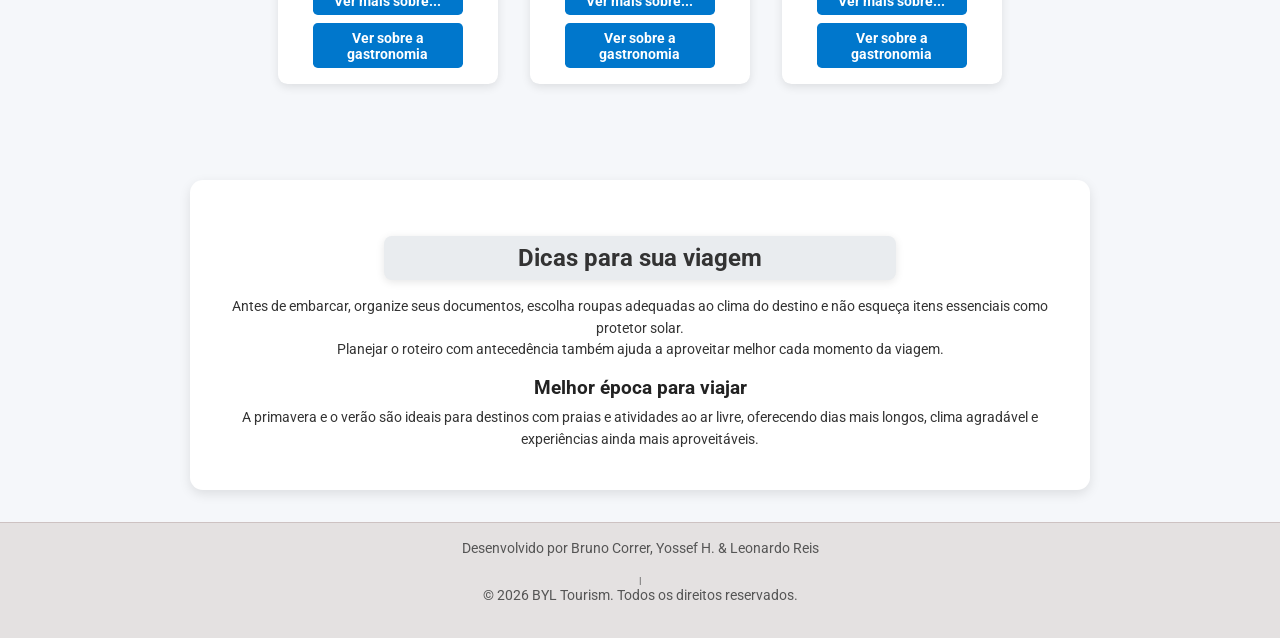
==== commit eaa24c3f: "ajustes finais" ====
--- a/docs/index.html
+++ b/docs/index.html
@@ -7,13 +7,13 @@
     <link rel="stylesheet" href="../base-css/reset.css">
     <link rel="stylesheet" href="../base-css/variavel.css">
     <link rel="stylesheet" href="styles.css">
-    <link rel="icon" href="assets/logobyl-removebg-preview.png" type="image/png">
+    <link rel="icon" href="img/logobyl-removebg-preview.png" type="image/png">
     <link href="https://fonts.googleapis.com/css2?family=Roboto&display=swap" rel="stylesheet">
 </head>
 <body>
     <header>
         <div class="header">
-            <a href="index.html"><img class="logo" src="assets/logobyl-removebg-preview.png" alt="Logo do site"></a>
+            <a href="index.html"><img class="logo" src="img/logobyl-removebg-preview.png" alt="Logo do site"></a>
             <nav class="nav-place">
                 <a class="link" href="#"></a>
                 <a href="destinos.html" class="link">Destinos</a>
@@ -32,52 +32,52 @@
             <h2>Conheça nossos destinos</h2>
             <div class="cards">
                 <div class="card">
-                    <img class="bahia-img" src="assets/bahia.jpg" alt="Imagem de Salvador, Bahia">
+                    <img class="bahia-img" src="img/bahia.jpg" alt="Imagem de Salvador, Bahia">
                     <h5>Salvador, Bahia</h5>
                     <p>Capital cheia de história, Salvador encanta com suas praias paradisíacas, o famoso Pelourinho e uma cultura vibrante
                          marcada pela música e culinária única. Um destino perfeito para quem busca beleza, tradição e diversão.</p>
-                         <a href="#">Ver mais</a>
+                         <a href="destinos.html">Ver mais</a>
                 </div>
                 <div class="card">
-                    <img class="bahia-img" src="assets/tocantins.jpg" alt="Imagem de tocantins">
+                    <img class="bahia-img" src="img/tocantins.jpg" alt="Imagem de tocantins">
                     <h5>Tocantins</h5>
                     <p>Conhecido por suas belezas naturais, Tocantins abriga o incrível Rio Azul, com águas cristalinas e paisagens encantadoras. Um destino perfeito para quem busca tranquilidade, contato com a natureza e experiências únicas.</p>
-                        <a href="#">Ver mais</a>
+                        <a href="destinos.html">Ver mais</a>
                 </div>
                 <div class="card">
-                    <img class="bahia-img" src="assets/sc.jpg" alt="Imagem de Santa Catarina">
+                    <img class="bahia-img" src="img/sc.jpg" alt="Imagem de Santa Catarina">
                     <h5>Santa Catarina</h5>
                     <p>Destino que combina praias deslumbrantes, montanhas e cidades encantadoras como Florianópolis. Santa Catarina é perfeita para quem busca paisagens variadas, clima agradável e uma mistura única de natureza e qualidade de vida.</p>
-                        <a href="#">Ver mais</a>
+                        <a href="destinos.html">Ver mais</a>
                 </div>
                 <section class="experiencias">
     <h2>Experiências Recomendadas</h2>
 
     <div class="cards">
         <div class="card-exp">
-            <img class="ba-img" src="assets/ba.jpg" alt="Imagem Bahia">
+            <img class="ba-img" src="img/ba.jpg" alt="Imagem Bahia">
             <h4>Salvador - BA</h4>
             <p>Explore o Pelourinho, praias paradisíacas e o melhor da culinária baiana.</p>
-            <a href="destinos.html" class="btn-card">Ver mais sobre Salvador...</a>
+            <a href="destinos.html" class="btn-card">Ver mais sobre...</a>
             <a href="gastronomia.html" class="btn-card">Ver sobre a gastronomia</a>
         </div>
 
         <div class="cards">
             <div class="card-exp">
-            <img class="to-img" src="assets/rio-azull.jpg" alt="Imagem TO">
+            <img class="to-img" src="img/rio-azull.jpg" alt="Imagem TO">
             <h4>Aurora - TO</h4>
             <p>Refresque-se no Rio Azuis e aventure-se em trilhas em meio à natureza.</p>
-            <a href="destinos.html" class="btn-card">Ver mais sobre Aurora...</a>
-            <a href="gastronomia.html" class="btn-card">Ver sobre a gastronomia...</a>
+            <a href="destinos.html" class="btn-card">Ver mais sobre...</a>
+            <a href="gastronomia.html" class="btn-card">Ver sobre a gastronomia</a>
         </div>
 
         <div class="cards">
              <div class="card-exp">
-            <img class="sc-img" src="assets/sc .webp" alt="Imagem SC">
+            <img class="sc-img" src="img/sc .webp" alt="Imagem SC">
             <h4>Balneário Camboriú - SC</h4>
             <p>Conheça a 'Dubai Brasileira': praias badaladas, trilhas e lazer urbano.</p>
-            <a href="destinos.html" class="btn-card">Ver mais sobre Balneário Camboriú...</a>
-            <a href="gastronomia.html" class="btn-card">Ver sobre a gastronomia...</a>
+            <a href="destinos.html" class="btn-card">Ver mais sobre...</a>
+            <a href="gastronomia.html" class="btn-card">Ver sobre a gastronomia</a>
         </div>
     </div>
 </section>
@@ -89,10 +89,12 @@
             <p>A primavera e o verão são ideais para destinos com praias e atividades ao ar livre, oferecendo dias mais longos, clima agradável e experiências ainda mais aproveitáveis.</p>
             </aside>
     </main>
-   <footer class="footer">
-        <p class="footer-texte">
-            made in <span class="footer-names">  2026, Por Bruno Correr · Yossef H. · Leonardo Reis</span> © 
-        </p>
-    </footer>
+ <footer class="footer">
+    <div class="footer-content">
+        <p>Desenvolvido por <span class="highlight">Bruno Correr, Yossef H. & Leonardo Reis</span></p>
+        <span class="separator">|</span>
+        <p>© 2026 BYL Tourism. Todos os direitos reservados.</p>
+    </div>
+</footer>
 </body>
 </html>
